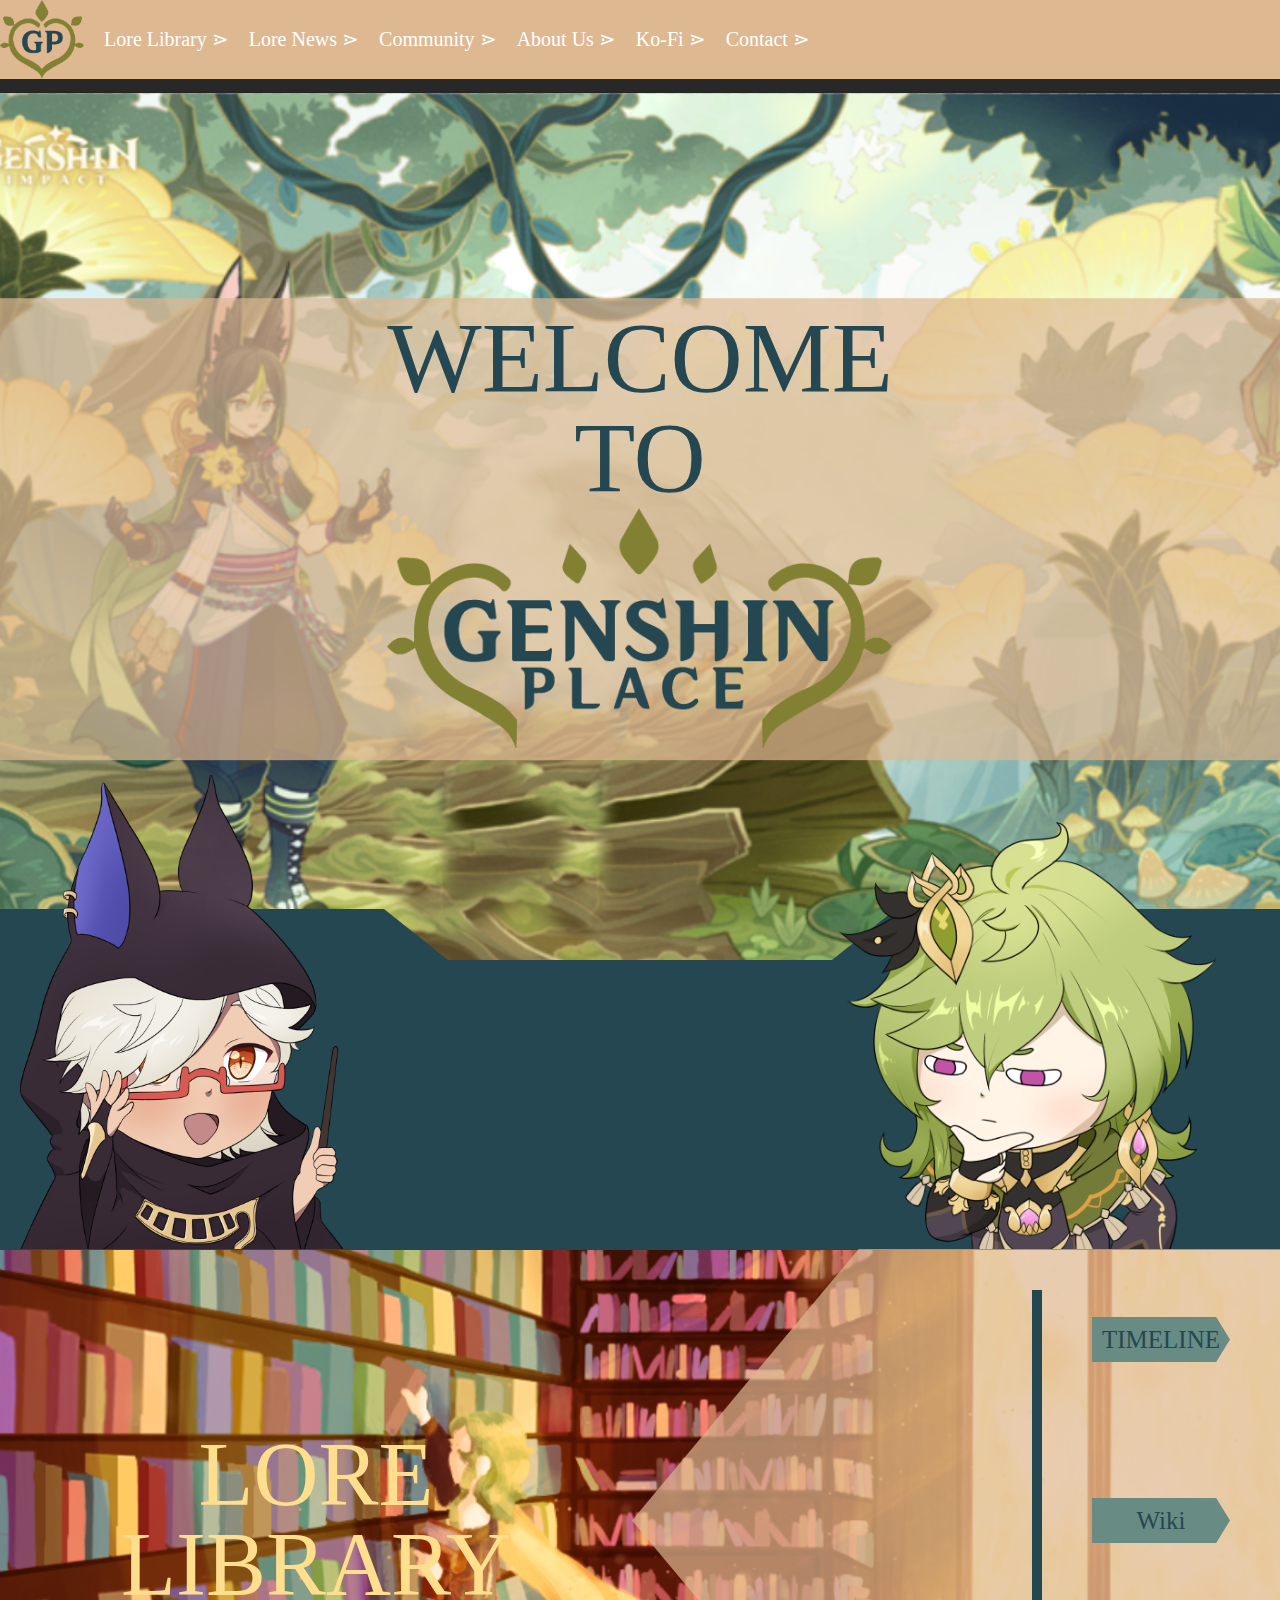
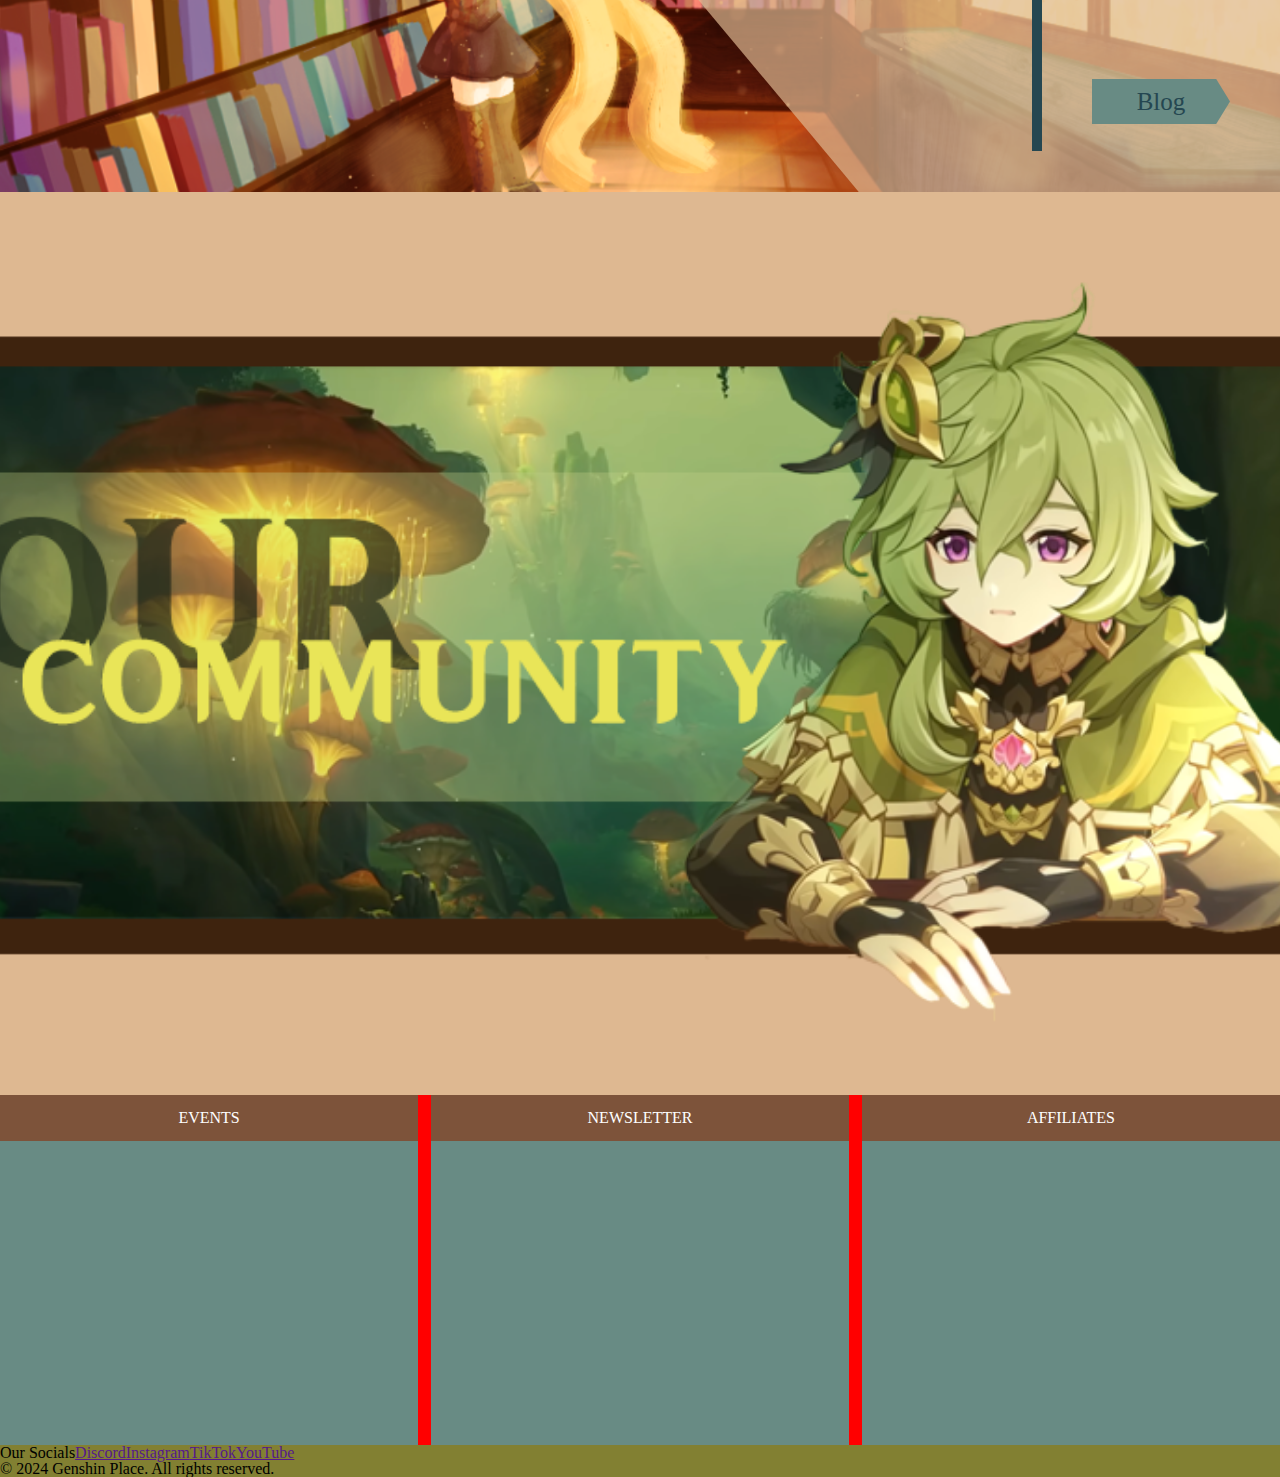
==== index.html @ 215a5068 "Fixed Bug with footer extending past View port" ====
<!DOCTYPE html>
<html lang="en">
  <head>
    <meta charset="UTF-8" />
    <meta name="viewport" content="width=device-width, initial-scale=1.0" />
    <link rel="stylesheet" href="css/main.css" />
    <title>Document</title>
  </head>
  <body>
    <nav class="navBar">
      <img
        class="navBar_icon"
        src="./assets/images/gp-icon.png"
        alt="Genshin-place icon"
      />
      <ul class="navBar_links">
        <li class="navBar_link-container">
          <a target="_blank" href="" class="navBar_link"
            >Lore Library &#8919;</a
          >
        </li>
        <li class="navBar_link-container">
          <a target="_blank" href="" class="navBar_link">Lore News &#8919;</a>
        </li>
        <li class="navBar_link-container">
          <a target="_blank" href="" class="navBar_link">Community &#8919;</a>
        </li>
        <li class="navBar_link-container">
          <a target="_blank" href="" class="navBar_link">About Us &#8919;</a>
        </li>
        <li class="navBar_link-container">
          <a target="_blank" href="" class="navBar_link">Ko-Fi &#8919;</a>
        </li>
        <li class="navBar_link-container">
          <a target="_blank" href="" class="navBar_link">Contact &#8919;</a>
        </li>
      </ul>
    </nav>
    <header class="hero">
      <div class="hero_content">
        <div class="hero_text">
          <h1 class="hero_title">WELCOME TO</h1>
          <img
            src="./assets/images/gp-icon-2.png"
            alt="Genshin-place secondary icon"
          />
        </div>
      </div>

      <div class="hero_sprites"></div>
      <figure class="hero_sprite_one">
        <img src="./assets/images/Sprit-1.png" alt="Bat Wizard girl" />
      </figure>
      <figure class="hero_sprite_two">
        <img src="./assets/images/Sprit-2.png" alt="Sad Green Haired girl" />
      </figure>
    </header>
    <!-- TODO -->
    <main>
      <section class="lore-library">
        <div class="lore-library_content">
          <h2 class="lore-library_title">LORE <br />LIBRARY</h2>

          <div class="lore-library_links">
            <span class="lore-library_divider"></span>
            <ul>
              <li class="lore-library_link-container">
                <a target="_blank" href="" class="lore-library_link"
                  >TIMELINE</a
                >
              </li>
              <li class="lore-library_link-container">
                <a target="_blank" href="" class="lore-library_link">Wiki</a>
              </li>
              <li class="lore-library_link-container">
                <a target="_blank" href="" class="lore-library_link">Blog</a>
              </li>
            </ul>
          </div>
        </div>
      </section>

      <!-- TODO -->
      <section class="our-community"></section>

      <!-- TODO -->
      <section class="cards">
        <div class="card">
          <div class="card_header">
            <h3>EVENTS</h3>
          </div>
          <div class="card_figure">
            <!-- <img
              src="./assets/images/events-logo.png"
              alt="Events icon"
              class="card_image"
            /> -->
          </div>
        </div>
        <div class="card">
          <div class="card_header">
            <h3>NEWSLETTER</h3>
          </div>
          <div class="card_figure">
            <!-- <img
              src="./assets/images/newsletter-logo.png"
              alt="Newsletter icon"
              class="card_image"
            /> -->
          </div>
        </div>
        <div class="card">
          <div class="card_header">
            <h3>AFFILIATES</h3>
          </div>
          <div class="card_figure">
            <!-- <img
              src="./assets/images/affiliates-logo.png"
              alt="Affiliates icon"
              class="card_image"
            /> -->
          </div>
        </div>
      </section>
    </main>
    <!-- TODO -->
    <footer>
      <ul class="footer-links">
        <li><p class="footer_title">Our Socials</p></li>
        <li class="footer_link-container">
          <a target="_blank" href="" class="footer_link">Discord</a>
        </li>
        <li class="footer_link-container">
          <a target="_blank" href="" class="footer_link">Instagram</a>
        </li>
        <li class="footer_link-container">
          <a target="_blank" href="" class="footer_link">TikTok</a>
        </li>
        <li class="footer_link-container">
          <a target="_blank" href="" class="footer_link">YouTube</a>
        </li>
      </ul>
      <p>&copy; 2024 Genshin Place. All rights reserved.</p>
    </footer>
  </body>
</html>
---- css/main.css ----
/* http://meyerweb.com/eric/tools/css/reset/ 
   v2.0 | 20110126
   License: none (public domain)
*/
html,
body,
div,
span,
applet,
object,
iframe,
h1,
h2,
h3,
h4,
h5,
h6,
p,
blockquote,
pre,
a,
abbr,
acronym,
address,
big,
cite,
code,
del,
dfn,
em,
img,
ins,
kbd,
q,
s,
samp,
small,
strike,
strong,
sub,
sup,
tt,
var,
b,
u,
i,
center,
dl,
dt,
dd,
ol,
ul,
li,
fieldset,
form,
label,
legend,
table,
caption,
tbody,
tfoot,
thead,
tr,
th,
td,
article,
aside,
canvas,
details,
embed,
figure,
figcaption,
footer,
header,
hgroup,
menu,
nav,
output,
ruby,
section,
summary,
time,
mark,
audio,
video {
  margin: 0;
  padding: 0;
  border: 0;
  font-size: 100%;
  font: inherit;
  vertical-align: baseline;
}
/* HTML5 display-role reset for older browsers */
article,
aside,
details,
figcaption,
figure,
footer,
header,
hgroup,
menu,
nav,
section {
  display: block;
}
body {
  line-height: 1;
}
ol,
ul {
  list-style: none;
}
blockquote,
q {
  quotes: none;
}
blockquote:before,
blockquote:after,
q:before,
q:after {
  content: "";
  content: none;
}
table {
  border-collapse: collapse;
  border-spacing: 0;
}
/* Generic Styles */
body,
html {
  width: 100vw;
  height: 100%;
}
html,
body {
  margin: 0; /* Removes default margin */
  padding: 0; /* Removes default padding */
  height: 100%; /* Ensures they take up the full viewport height */
  width: 100%; /* Ensures they take up the full viewport width */
  box-sizing: border-box; /* Includes borders and padding in width/height */
}
body {
  background-color: #deb891;
  min-height: 100vh;
}
img {
  max-width: 100%;
  height: auto;
  display: block;
}

/* Top Level Section Styling */
nav {
  width: 100%;
}
header {
  width: 100%;
}
main {
  width: 100%;
}
footer {
  width: 100%;
}

/* Nav Bar Styles */
.navBar {
  background-color: #deb891;
  display: flex;
  align-items: center;
}
.navBar_icon {
  max-width: 84px;
  margin-right: 20px;
}
.navBar_links {
  display: flex;
}
.navBar_link {
  color: white;
  font-size: 20px;
  margin-right: 20px;
  text-decoration: none;
}
/* Header Styles */
.hero {
  height: 1170px;
  position: relative;
}
.hero_content {
  height: 900px;
  background-image: linear-gradient(rgba(0, 0, 0, 0), rgba(0, 0, 0, 0)),
    url("../assets/images/hero.png");
  /* Position and center the image to scale nicely on all screens */
  background-position: center;
  background-repeat: no-repeat;
  background-size: cover;
  position: relative;
}
.hero_title {
  color: #254751;
  font-size: 100px;
}
.hero_text {
  background-color: #deb891b2;
  color: white;
  display: flex;
  flex-direction: column;
  left: 50%;
  padding: 10px 500px;
  position: absolute;
  top: 50%;
  text-align: center;
  transform: translate(-50%, -50%);
}
.hero_sprites {
  position: absolute;
  bottom: 70px;
  background-color: #254751;
  height: 341px;
  display: flex;
  position: relative;
  clip-path: polygon(
    0 0,
    30% 0,
    /* Adjusted start of the notch */ 35% 15%,
    /* Adjusted inner left point */ 65% 15%,
    /* Adjusted inner right point */ 70% 0,
    /* Adjusted end of the notch */ 100% 0,
    100% 100%,
    0 100%
  );
}
.hero_sprite_one {
  position: absolute;
  bottom: 0;
  left: 10px;
  max-width: 353px;
}
.hero_sprite_two {
  bottom: 0;
  right: 10px;
  position: absolute;
  max-width: 455px;
}

/* Lore Library Section */
.lore-library {
  /* ? Adjust? */
  height: 543px;

  background-image: url("../assets/images/lore-library-hero.png");
  /* Position and center the image to scale nicely on all screens */
  background-position: center;
  background-repeat: no-repeat;
  background-size: cover;
}

.lore-library_content {
  width: 100%;
  height: 100%;
  display: grid;
  grid-template-columns: repeat(2, 1fr);
  align-items: center;
}
.lore-library_title {
  font-size: 90px;
  color: #ffdf8e;
  text-align: center;
}
.lore-library_links {
  width: 100%;
  height: 100%;
  background-color: #deb891b2;
  display: flex;
  clip-path: polygon(35% 0, 100% 0%, 100% 100%, 35% 100%, 0% 50%);
}
.lore-library_divider {
  margin: auto;
  margin-left: 400px;
  width: 10px;
  height: 85%;
  background-color: #254751;
  display: inline-block;
}
.lore-library_links ul {
  flex-grow: 1;
  /* background-color: aliceblue; */

  height: 100%;
  display: grid;
  grid-template-rows: repeat(3, 1fr);
  align-items: center;
  padding: 0 50px;
}

.lore-library_link-container {
  padding: 10px;
  text-align: center;
  background-color: #688b84;
  clip-path: polygon(0% 0%, 90% 0, 100% 50%, 90% 100%, 0% 100%);
}
.lore-library_link {
  text-decoration: none;
  color: #254751;
  font-size: 25px;
}
/* Our Community styles */
.our-community {
  margin: 20px;
  margin-left: auto;
  margin-right: auto;
  background-image: url("../assets/images/our-community-hereo.png");
  /* Position and center the image to scale nicely on all screens */
  background-position: center;
  background-repeat: no-repeat;
  background-size: cover;
  width: 100%;
  /* ? Adjust? */
  height: 863px;
}

/* Card styles */

.cards {
  width: 100%;

  background-color: red;
  height: 350px;
  display: grid;
  grid-template-columns: repeat(3, 1fr);
  grid-template-rows: 1fr;
  column-gap: 1%;
}
.card {
  background-color: #688b84;
  height: 100%;
  height: 100%;
}
.card_header {
  padding: 15px 0;
  text-align: center;
  color: white;
  background-color: #7d533a;
}
.card_figure {
  width: 100%;
}
.card_image {
}

/* Footer */
footer {
  /* padding: 20px; */
  background-color: #828032;
}
.footer-links {
  display: flex;
}
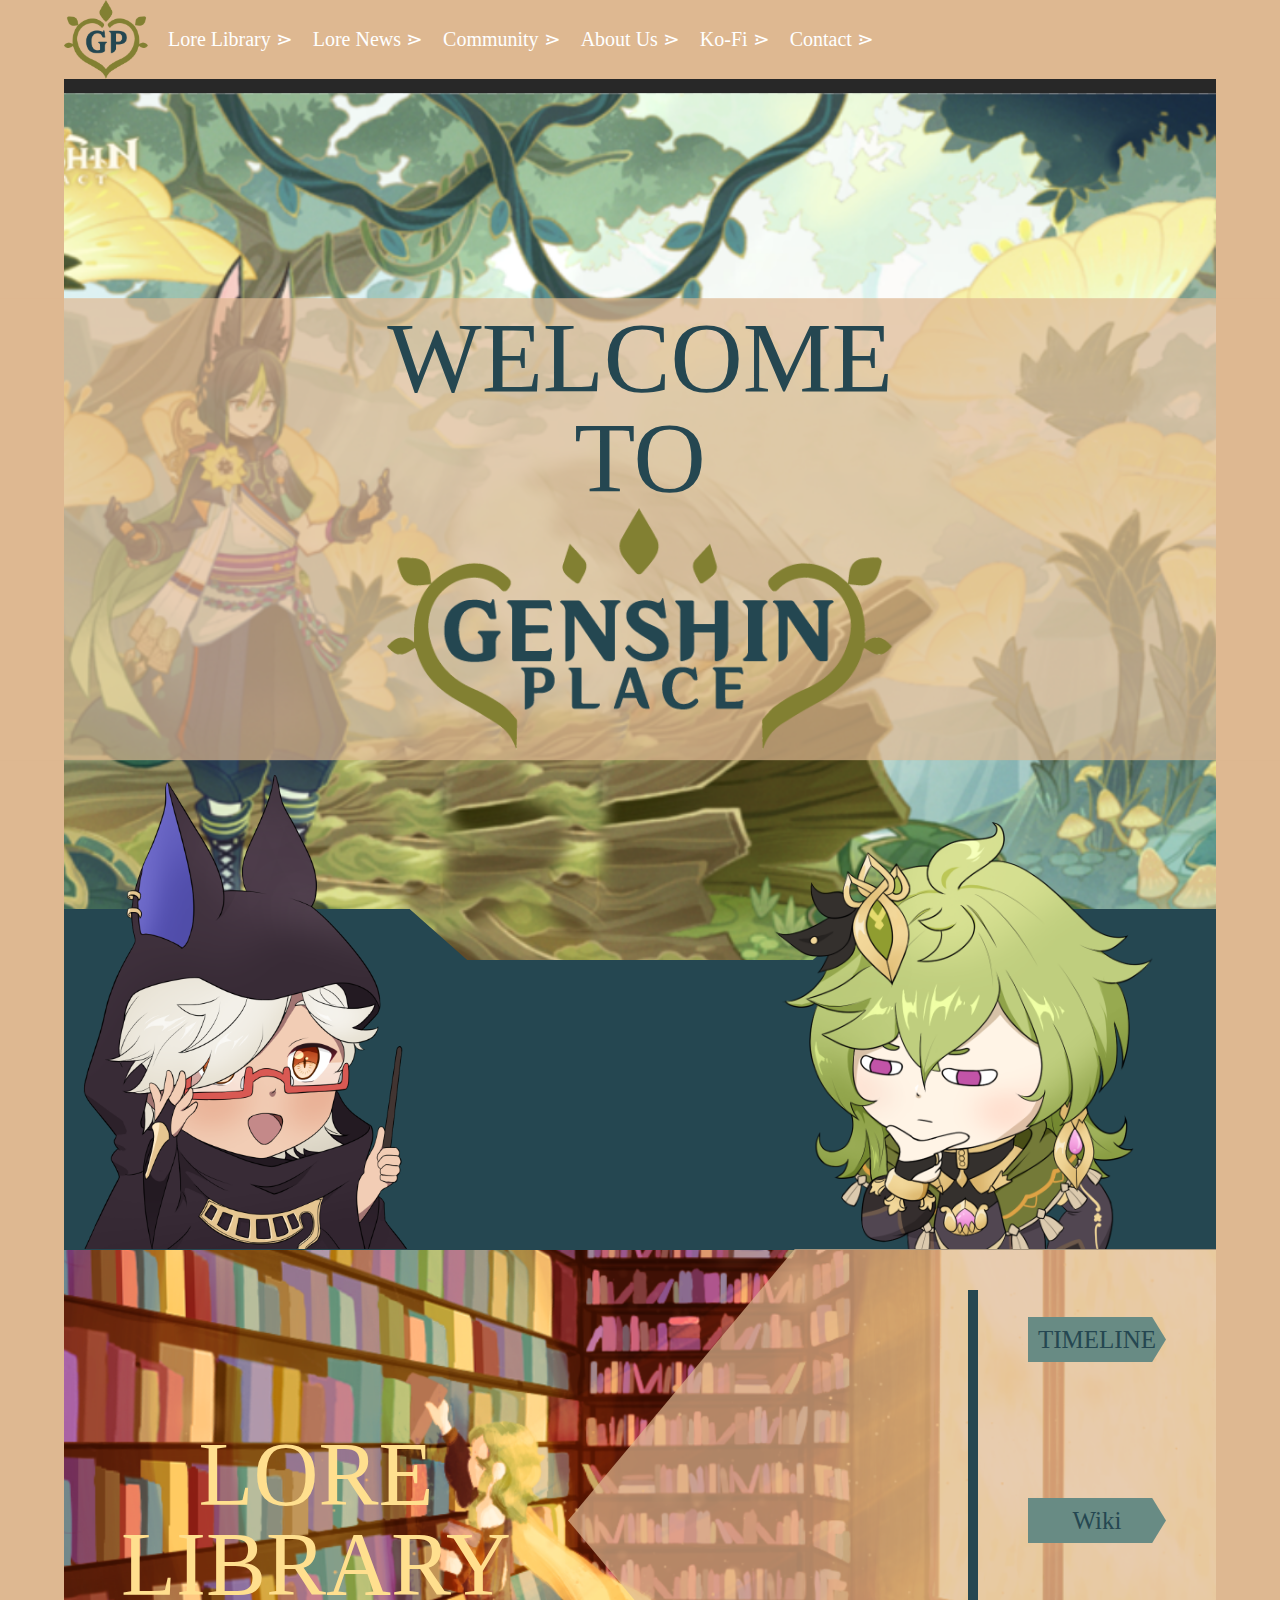
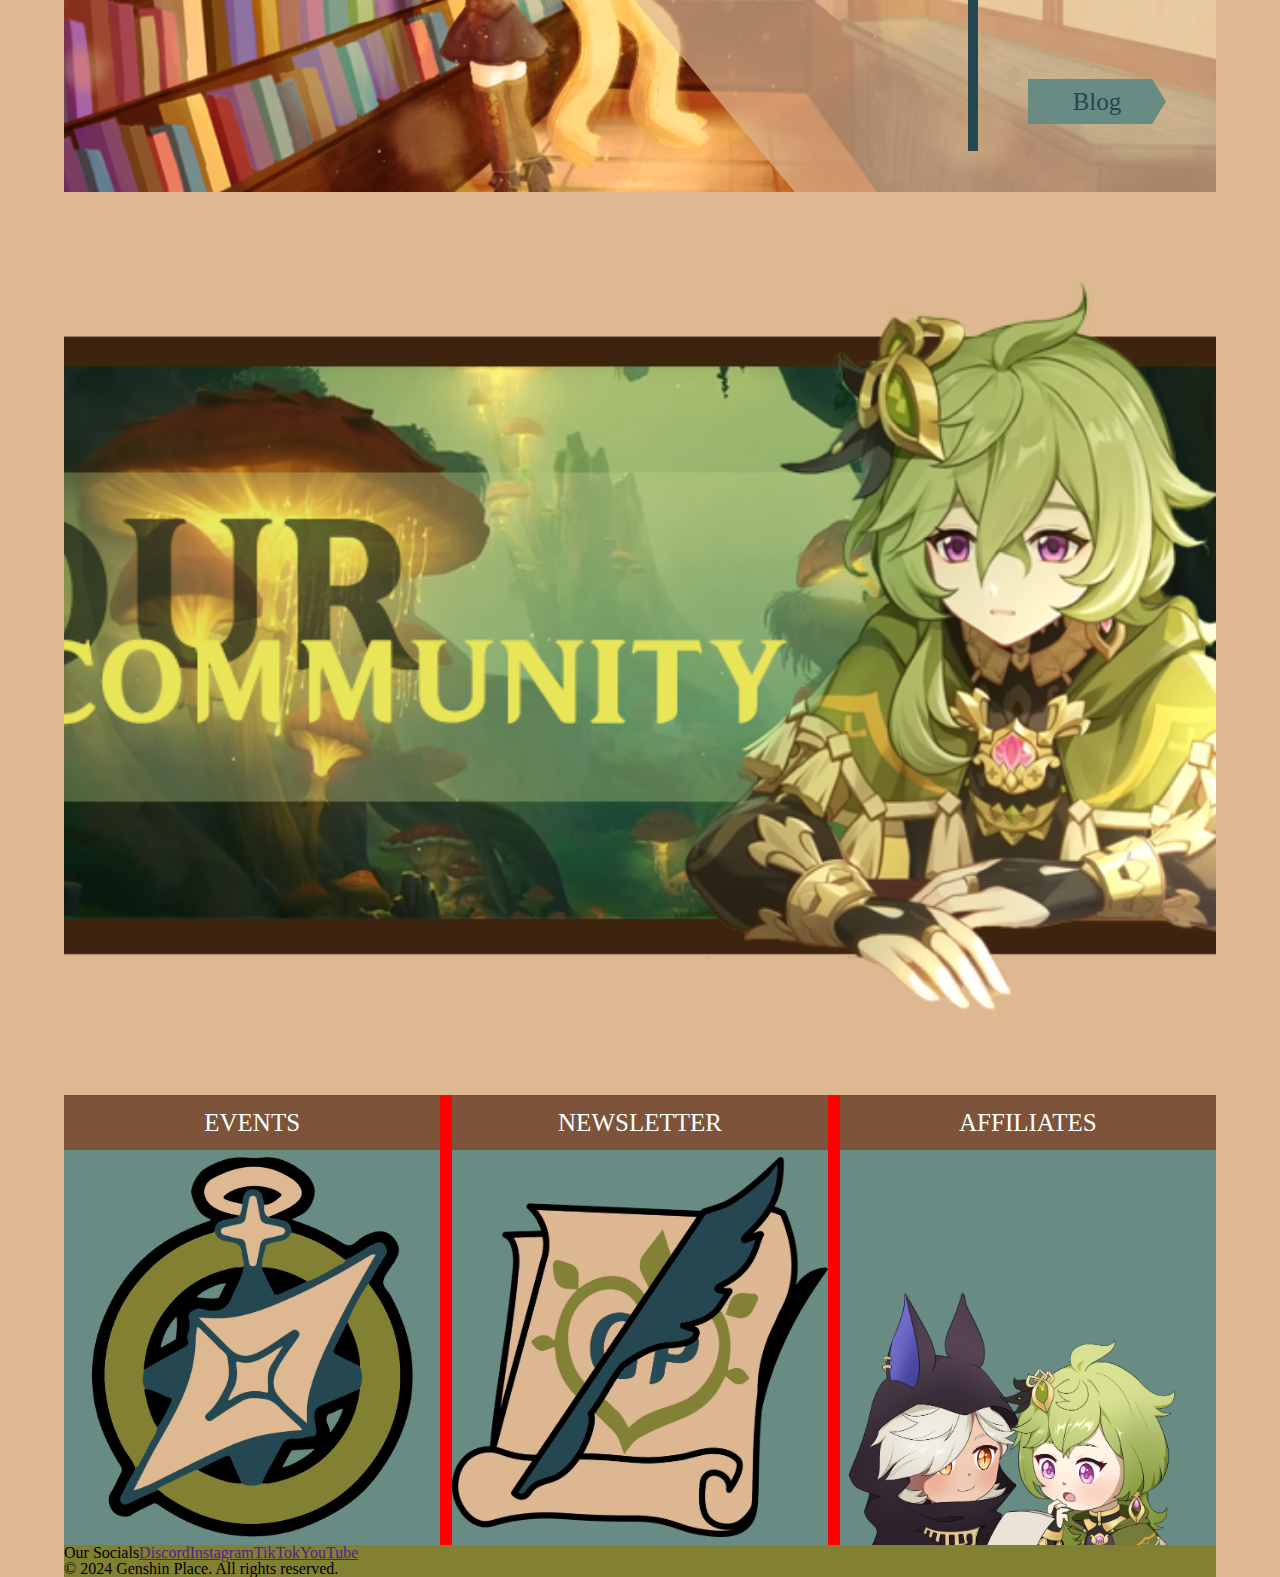
==== commit 0089fa62: "Finished cards section" ====
--- a/index.html
+++ b/index.html
@@ -90,11 +90,11 @@
             <h3>EVENTS</h3>
           </div>
           <div class="card_figure">
-            <!-- <img
+            <img
               src="./assets/images/events-logo.png"
               alt="Events icon"
               class="card_image"
-            /> -->
+            />
           </div>
         </div>
         <div class="card">
@@ -102,23 +102,23 @@
             <h3>NEWSLETTER</h3>
           </div>
           <div class="card_figure">
-            <!-- <img
+            <img
               src="./assets/images/newsletter-logo.png"
               alt="Newsletter icon"
               class="card_image"
-            /> -->
+            />
           </div>
         </div>
         <div class="card">
           <div class="card_header">
             <h3>AFFILIATES</h3>
           </div>
-          <div class="card_figure">
-            <!-- <img
+          <div class="card_figure ">
+            <img
               src="./assets/images/affiliates-logo.png"
               alt="Affiliates icon"
-              class="card_image"
-            /> -->
+              class="card_image last"
+            />
           </div>
         </div>
       </section>
--- a/css/main.css
+++ b/css/main.css
@@ -151,17 +151,12 @@
 }
 
 /* Top Level Section Styling */
-nav {
-  width: 100%;
-}
-header {
-  width: 100%;
-}
-main {
-  width: 100%;
-}
+nav,
+header,
+main,
 footer {
-  width: 100%;
+  margin: auto;
+  width: 90%;
 }
 
 /* Nav Bar Styles */
@@ -325,9 +320,8 @@
 
 .cards {
   width: 100%;
-
   background-color: red;
-  height: 350px;
+  height: 450px;
   display: grid;
   grid-template-columns: repeat(3, 1fr);
   grid-template-rows: 1fr;
@@ -337,6 +331,8 @@
   background-color: #688b84;
   height: 100%;
   height: 100%;
+  display: flex;
+  flex-direction: column;
 }
 .card_header {
   padding: 15px 0;
@@ -344,10 +340,25 @@
   color: white;
   background-color: #7d533a;
 }
+.card_header h3 {
+  font-size: 25px;
+}
 .card_figure {
   width: 100%;
+  flex-grow: 1;
+  display: flex;
+  align-items: center;
 }
 .card_image {
+  width: 100%; /* Makes the image fill the card's width */
+  height: auto; /* Maintains the aspect ratio */
+  max-height: 380px; /* Sets a maximum height to prevent it from being too large */
+  object-fit: contain; /* Ensures the entire image fits within the container */
+  display: block; /* Removes any inline gap issues */
+  margin: 0 auto; /* Centers the image horizontally */
+}
+.last {
+  align-self: flex-end;
 }
 
 /* Footer */
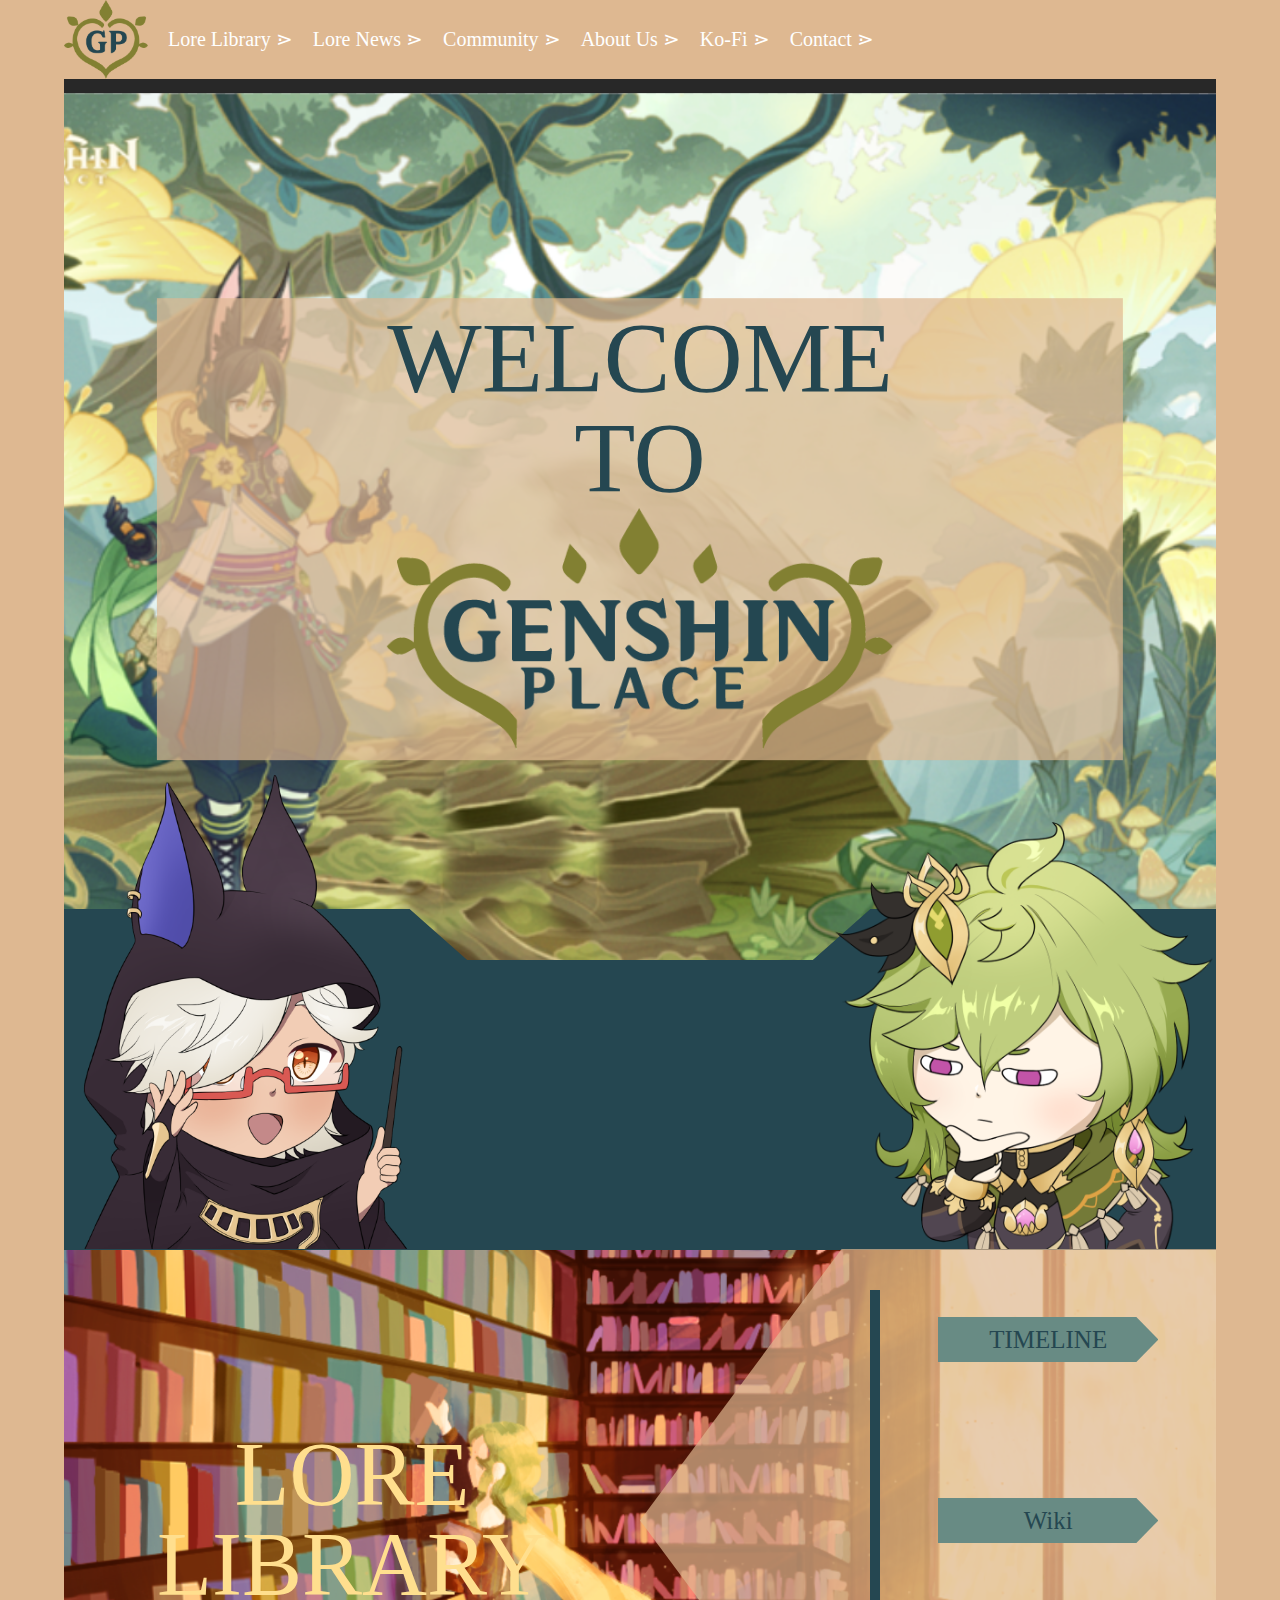
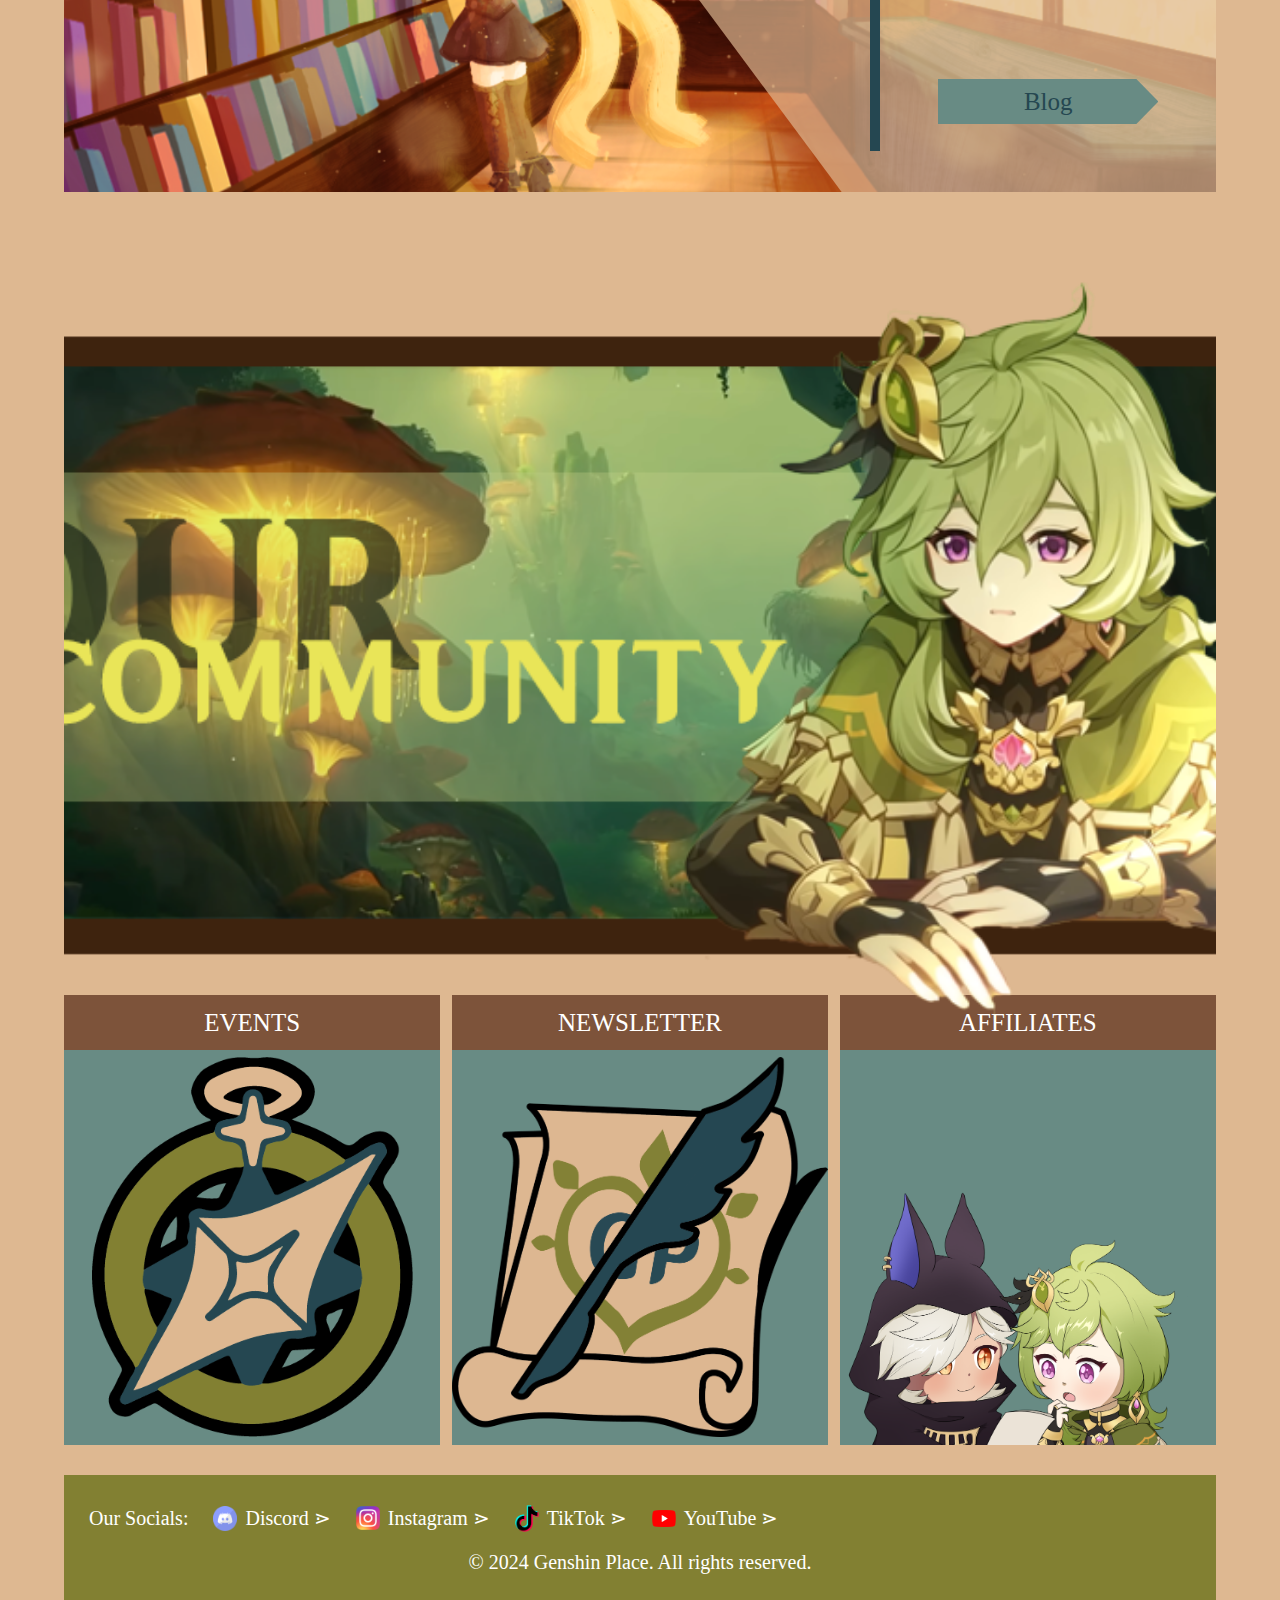
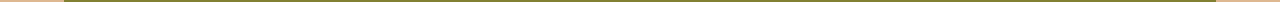
==== commit d9e9c7bb: "Overall general look for landing page completed" ====
--- a/index.html
+++ b/index.html
@@ -113,7 +113,7 @@
           <div class="card_header">
             <h3>AFFILIATES</h3>
           </div>
-          <div class="card_figure ">
+          <div class="card_figure">
             <img
               src="./assets/images/affiliates-logo.png"
               alt="Affiliates icon"
@@ -126,21 +126,45 @@
     <!-- TODO -->
     <footer>
       <ul class="footer-links">
-        <li><p class="footer_title">Our Socials</p></li>
         <li class="footer_link-container">
-          <a target="_blank" href="" class="footer_link">Discord</a>
+          <p class="footer_title">Our Socials:</p>
         </li>
         <li class="footer_link-container">
-          <a target="_blank" href="" class="footer_link">Instagram</a>
+          <img
+            src="./assets/images/discord-logo.png"
+            class="footer-link_logo"
+            alt="discord-logo"
+          />
+          <a target="_blank" href="" class="footer_link">Discord &#8919;</a>
         </li>
         <li class="footer_link-container">
-          <a target="_blank" href="" class="footer_link">TikTok</a>
+          <img
+            src="./assets/images/insta-logo.png"
+            class="footer-link_logo"
+            alt="Instagram logo"
+          />
+          <a target="_blank" href="" class="footer_link">Instagram &#8919;</a>
         </li>
         <li class="footer_link-container">
-          <a target="_blank" href="" class="footer_link">YouTube</a>
+          <img
+            src="./assets/images/tiktok-logo.png"
+            class="footer-link_logo"
+            alt="TikTok logo"
+          />
+          <a target="_blank" href="" class="footer_link">TikTok &#8919;</a>
+        </li>
+        <li class="footer_link-container">
+          <img
+            src="./assets/images/youtube-logo.png"
+            class="footer-link_logo"
+            alt="YouTube logo"
+          />
+          <a target="_blank" href="" class="footer_link">YouTube &#8919;</a>
         </li>
       </ul>
-      <p>&copy; 2024 Genshin Place. All rights reserved.</p>
+      <p class="copyright-info">
+        &copy; 2024 Genshin Place. All rights reserved.
+      </p>
     </footer>
   </body>
 </html>
--- a/css/main.css
+++ b/css/main.css
@@ -203,7 +203,7 @@
   display: flex;
   flex-direction: column;
   left: 50%;
-  padding: 10px 500px;
+  padding: 10px 20%;
   position: absolute;
   top: 50%;
   text-align: center;
@@ -235,7 +235,7 @@
 }
 .hero_sprite_two {
   bottom: 0;
-  right: 10px;
+  right: -50px;
   position: absolute;
   max-width: 455px;
 }
@@ -273,7 +273,7 @@
 }
 .lore-library_divider {
   margin: auto;
-  margin-left: 400px;
+  margin-left: 40%;
   width: 10px;
   height: 85%;
   background-color: #254751;
@@ -287,7 +287,7 @@
   display: grid;
   grid-template-rows: repeat(3, 1fr);
   align-items: center;
-  padding: 0 50px;
+  padding: 0 10%;
 }
 
 .lore-library_link-container {
@@ -303,6 +303,7 @@
 }
 /* Our Community styles */
 .our-community {
+  position: relative;
   margin: 20px;
   margin-left: auto;
   margin-right: auto;
@@ -314,18 +315,22 @@
   width: 100%;
   /* ? Adjust? */
   height: 863px;
+  z-index: 3;
 }
 
 /* Card styles */
 
 .cards {
+  position: relative;
+  z-index: 1;
+  margin-top: -100px;
   width: 100%;
-  background-color: red;
   height: 450px;
   display: grid;
   grid-template-columns: repeat(3, 1fr);
   grid-template-rows: 1fr;
   column-gap: 1%;
+  margin-bottom: 30px;
 }
 .card {
   background-color: #688b84;
@@ -363,9 +368,34 @@
 
 /* Footer */
 footer {
-  /* padding: 20px; */
+  color: white;
+  font-size: 20px;
+  padding: 30px 0px;
   background-color: #828032;
 }
 .footer-links {
   display: flex;
 }
+.footer_link-container {
+  margin-right: 25px;
+}
+.footer-links li:first-child {
+  margin-left: 25px;
+}
+.footer_link {
+  text-decoration: none;
+  color: inherit;
+}
+.footer_link-container {
+  display: flex;
+  align-items: center;
+  gap: 8px;
+}
+.footer-link_logo {
+  width: 24px; /* Set a suitable size for the logo */
+  height: auto; /* Maintain the aspect ratio */
+}
+.copyright-info {
+  margin-top: 20px;
+  text-align: center;
+}
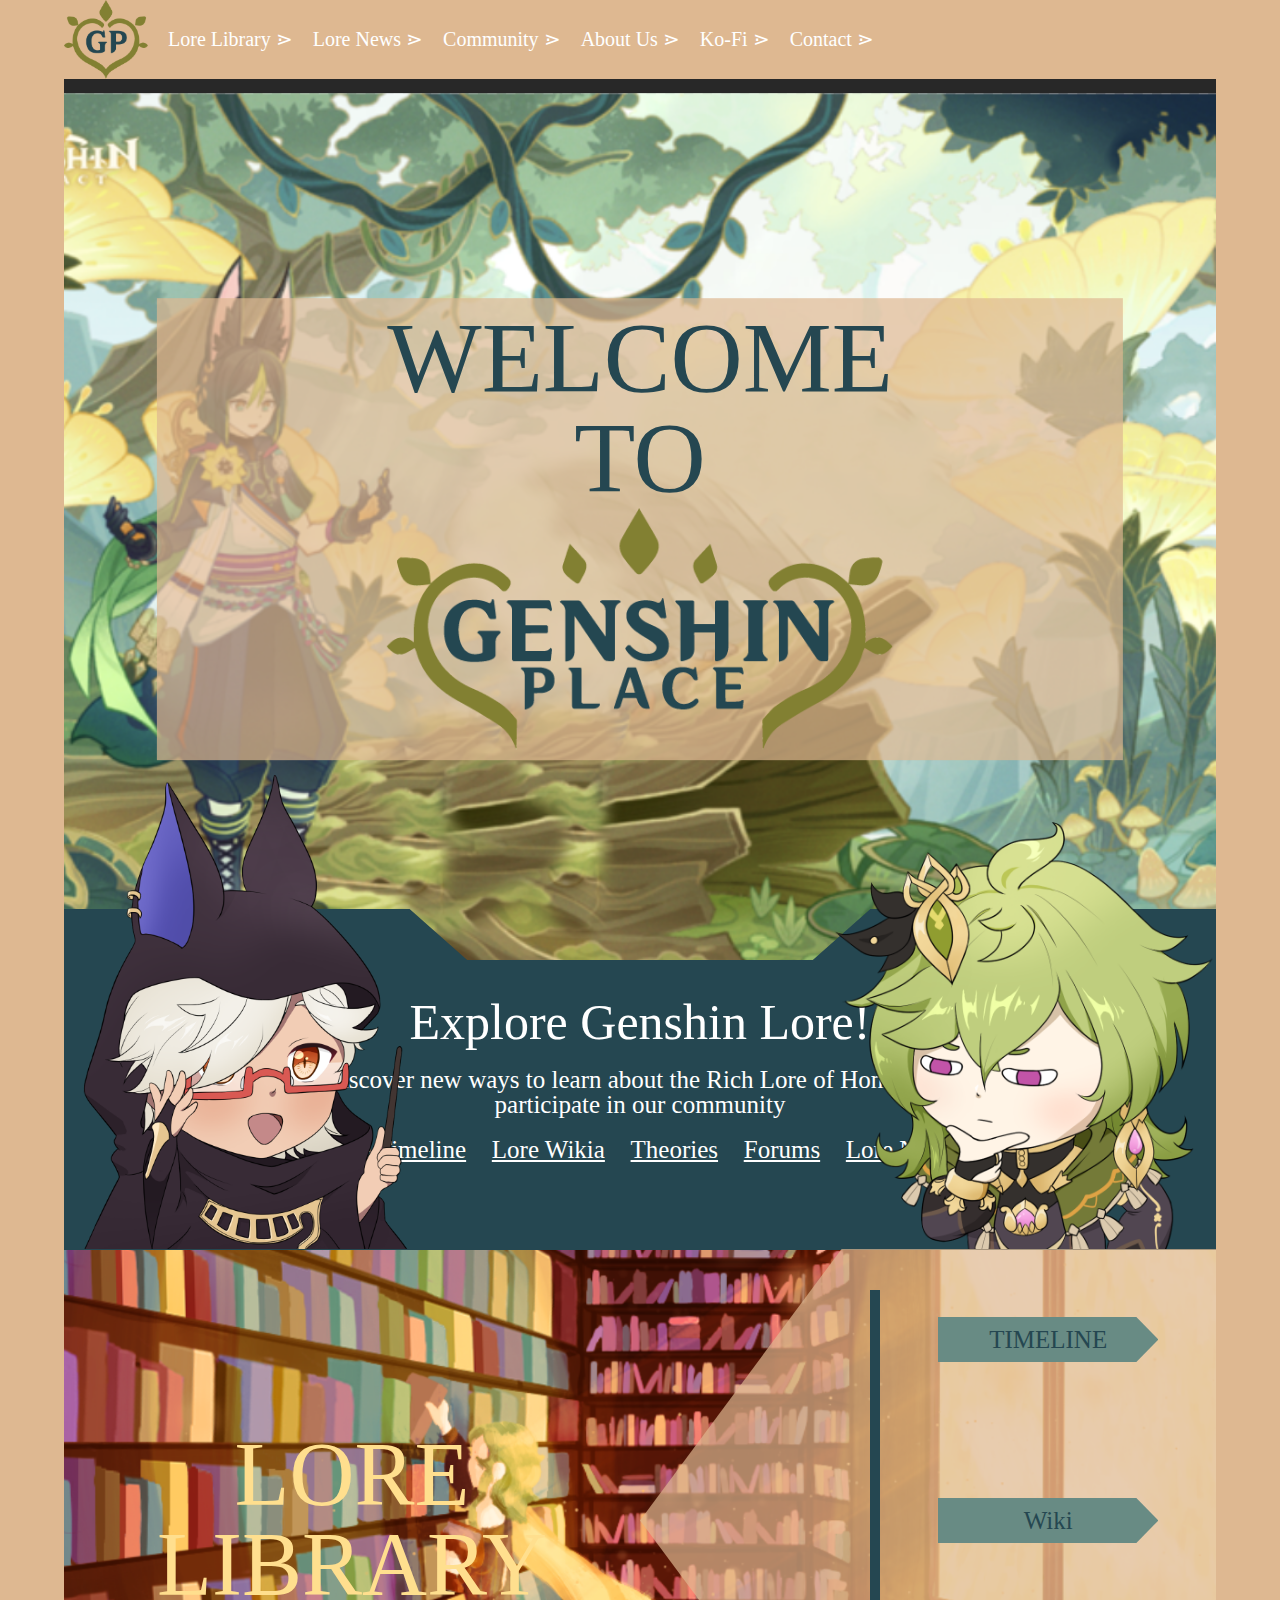
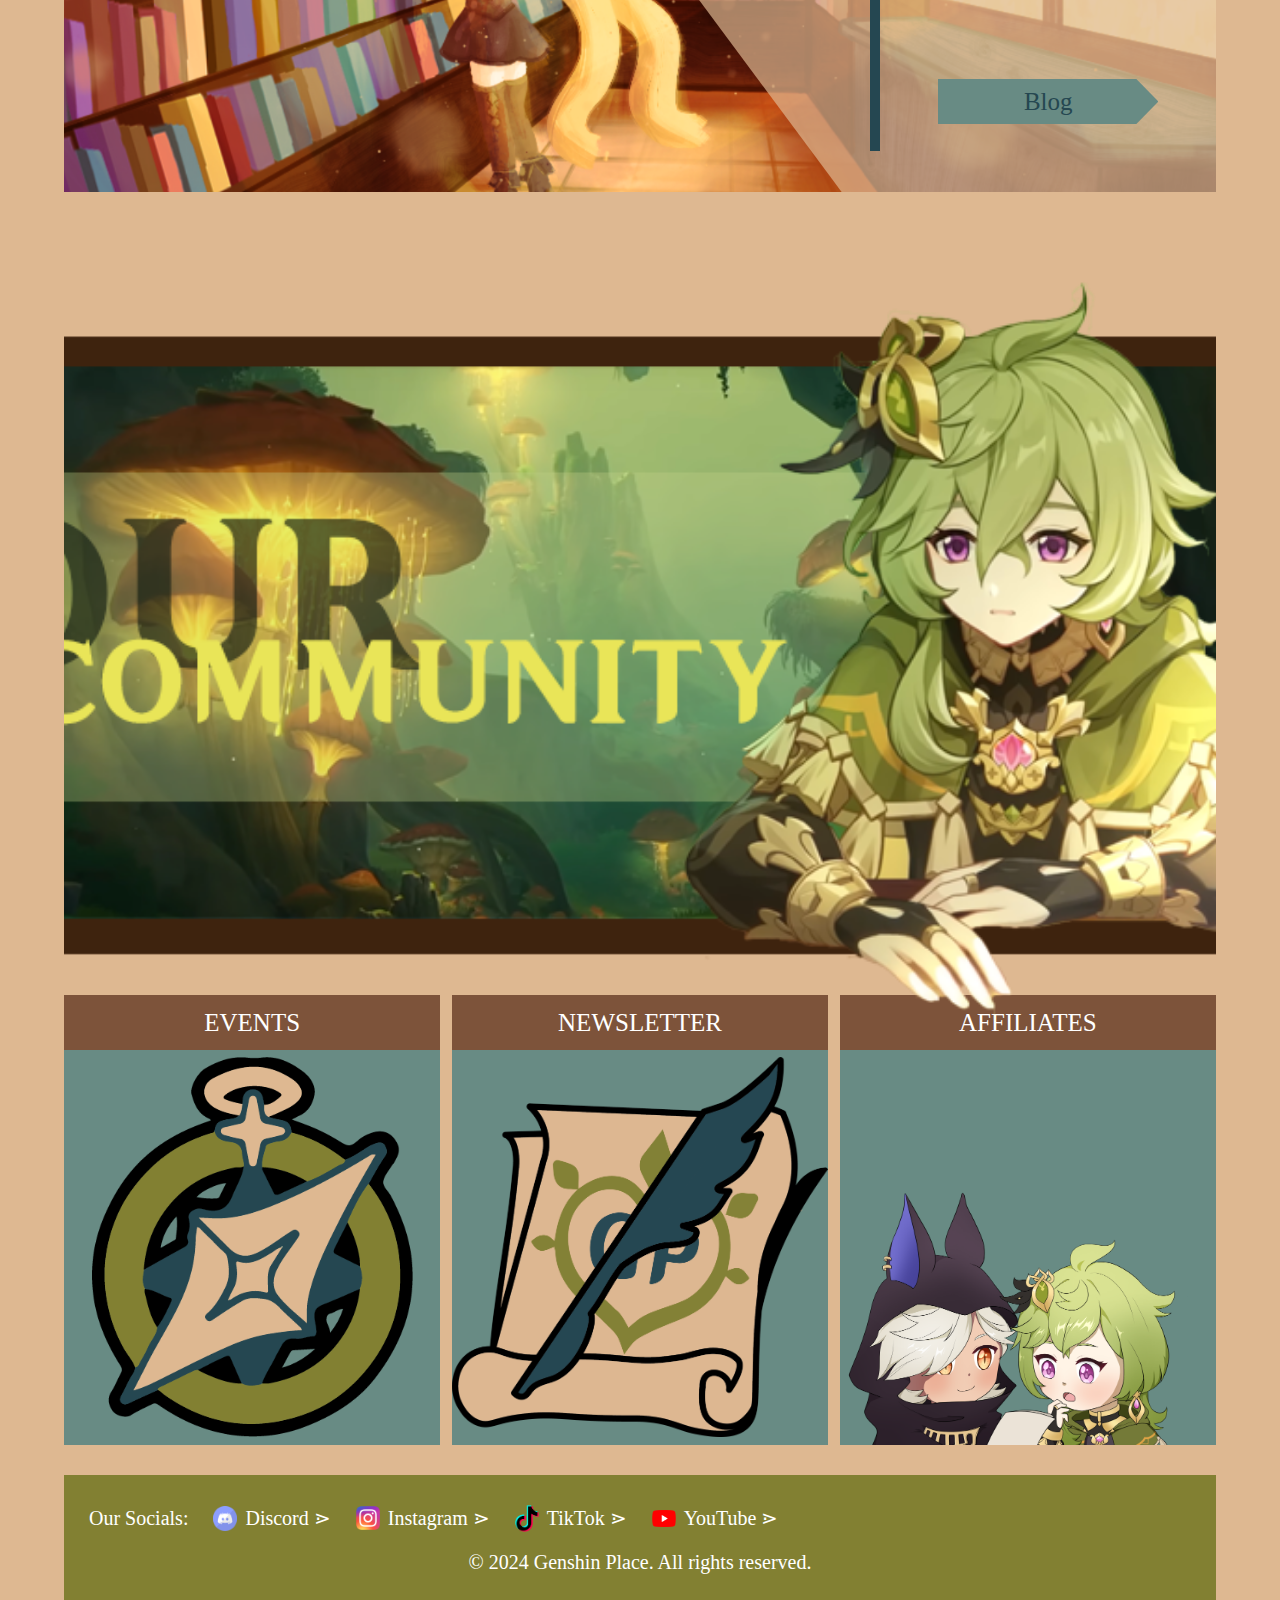
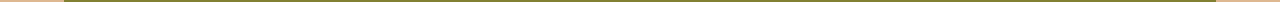
==== commit 317ad37d: "Added more content to the hero section" ====
--- a/index.html
+++ b/index.html
@@ -47,7 +47,32 @@
         </div>
       </div>
 
-      <div class="hero_sprites"></div>
+      <div class="hero_sprites">
+        <div class="hero_sprites_content">
+          <h2 class="hero_sprites_title">Explore Genshin Lore!</h2>
+          <p class="hero_sprites_text">
+            Discover new ways to learn about the Rich Lore of Honkai and <br />
+            participate in our community
+          </p>
+          <ul class="hero_sprites_links-list">
+            <li class="hero_sprites_link-container">
+              <a href="" class="hero_sprites_link">Lore Timeline</a>
+            </li>
+            <li class="hero_sprites_link-container">
+              <a href="" class="hero_sprites_link">Lore Wikia</a>
+            </li>
+            <li class="hero_sprites_link-container">
+              <a href="" class="hero_sprites_link">Theories</a>
+            </li>
+            <li class="hero_sprites_link-container">
+              <a href="" class="hero_sprites_link">Forums</a>
+            </li>
+            <li class="hero_sprites_link-container">
+              <a href="" class="hero_sprites_link">Lore News</a>
+            </li>
+          </ul>
+        </div>
+      </div>
       <figure class="hero_sprite_one">
         <img src="./assets/images/Sprit-1.png" alt="Bat Wizard girl" />
       </figure>
@@ -55,7 +80,6 @@
         <img src="./assets/images/Sprit-2.png" alt="Sad Green Haired girl" />
       </figure>
     </header>
-    <!-- TODO -->
     <main>
       <section class="lore-library">
         <div class="lore-library_content">
--- a/css/main.css
+++ b/css/main.css
@@ -240,6 +240,35 @@
   max-width: 455px;
 }
 
+.hero_sprites_content {
+  text-align: center;
+  margin: auto;
+  color: white;
+}
+.hero_sprites_title {
+  font-size: 50px;
+  color: inherit;
+}
+.hero_sprites_text {
+  margin-top: 20px;
+  font-size: 25px;
+  color: inherit;
+}
+.hero_sprites_links-list {
+  margin: auto;
+  margin-top: 20px;
+  display: flex;
+  justify-content: space-between;
+  color: inherit;
+}
+.hero_sprites_link-container {
+  color: inherit;
+}
+.hero_sprites_link {
+  font-size: 25px;
+  color: inherit;
+  text-decoration: underline;
+}
 /* Lore Library Section */
 .lore-library {
   /* ? Adjust? */
@@ -291,6 +320,7 @@
 }
 
 .lore-library_link-container {
+  cursor: pointer;
   padding: 10px;
   text-align: center;
   background-color: #688b84;
@@ -333,6 +363,7 @@
   margin-bottom: 30px;
 }
 .card {
+  cursor: pointer;
   background-color: #688b84;
   height: 100%;
   height: 100%;
@@ -340,6 +371,7 @@
   flex-direction: column;
 }
 .card_header {
+  cursor: pointer;
   padding: 15px 0;
   text-align: center;
   color: white;
@@ -377,6 +409,7 @@
   display: flex;
 }
 .footer_link-container {
+  cursor: pointer;
   margin-right: 25px;
 }
 .footer-links li:first-child {
